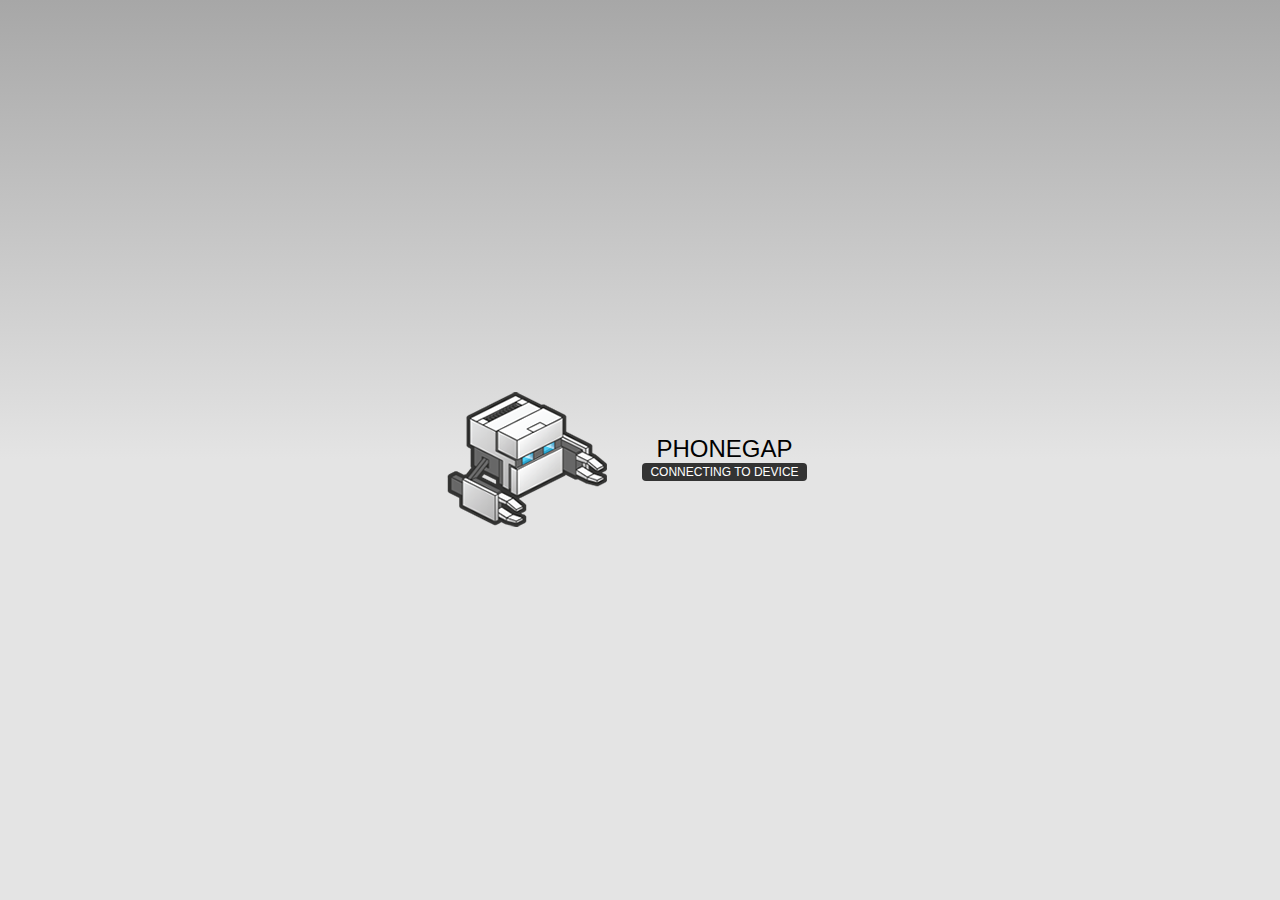
==== www/index.html @ 0f779523 "initial version (phonegap-start version)" ====
<!DOCTYPE html>
<!--
    Licensed to the Apache Software Foundation (ASF) under one
    or more contributor license agreements.  See the NOTICE file
    distributed with this work for additional information
    regarding copyright ownership.  The ASF licenses this file
    to you under the Apache License, Version 2.0 (the
    "License"); you may not use this file except in compliance
    with the License.  You may obtain a copy of the License at

    http://www.apache.org/licenses/LICENSE-2.0

    Unless required by applicable law or agreed to in writing,
    software distributed under the License is distributed on an
    "AS IS" BASIS, WITHOUT WARRANTIES OR CONDITIONS OF ANY
     KIND, either express or implied.  See the License for the
    specific language governing permissions and limitations
    under the License.
-->
<html>
    <head>
        <meta charset="utf-8" />
        <meta name="format-detection" content="telephone=no" />
        <meta name="viewport" content="user-scalable=no, initial-scale=1, maximum-scale=1, minimum-scale=1, width=device-width, height=device-height, target-densitydpi=device-dpi" />
        <link rel="stylesheet" type="text/css" href="css/index.css" />
        <title>Hello World</title>
    </head>
    <body>
        <div class="app">
            <h1>PhoneGap</h1>
            <div id="deviceready" class="blink">
                <p class="event listening">Connecting to Device</p>
                <p class="event received">Device is Ready</p>
            </div>
        </div>
        <script type="text/javascript" src="phonegap.js"></script>
        <script type="text/javascript" src="js/index.js"></script>
        <script type="text/javascript">
            app.initialize();
        </script>
    </body>
</html>
---- www/css/index.css ----
/*
 * Licensed to the Apache Software Foundation (ASF) under one
 * or more contributor license agreements.  See the NOTICE file
 * distributed with this work for additional information
 * regarding copyright ownership.  The ASF licenses this file
 * to you under the Apache License, Version 2.0 (the
 * "License"); you may not use this file except in compliance
 * with the License.  You may obtain a copy of the License at
 *
 * http://www.apache.org/licenses/LICENSE-2.0
 *
 * Unless required by applicable law or agreed to in writing,
 * software distributed under the License is distributed on an
 * "AS IS" BASIS, WITHOUT WARRANTIES OR CONDITIONS OF ANY
 * KIND, either express or implied.  See the License for the
 * specific language governing permissions and limitations
 * under the License.
 */
* {
    -webkit-tap-highlight-color: rgba(0,0,0,0); /* make transparent link selection, adjust last value opacity 0 to 1.0 */
}

body {
    -webkit-touch-callout: none;                /* prevent callout to copy image, etc when tap to hold */
    -webkit-text-size-adjust: none;             /* prevent webkit from resizing text to fit */
    -webkit-user-select: none;                  /* prevent copy paste, to allow, change 'none' to 'text' */
    background-color:#E4E4E4;
    background-image:linear-gradient(top, #A7A7A7 0%, #E4E4E4 51%);
    background-image:-webkit-linear-gradient(top, #A7A7A7 0%, #E4E4E4 51%);
    background-image:-ms-linear-gradient(top, #A7A7A7 0%, #E4E4E4 51%);
    background-image:-webkit-gradient(
        linear,
        left top,
        left bottom,
        color-stop(0, #A7A7A7),
        color-stop(0.51, #E4E4E4)
    );
    background-attachment:fixed;
    font-family:'HelveticaNeue-Light', 'HelveticaNeue', Helvetica, Arial, sans-serif;
    font-size:12px;
    height:100%;
    margin:0px;
    padding:0px;
    text-transform:uppercase;
    width:100%;
}

/* Portrait layout (default) */
.app {
    background:url(../img/logo.png) no-repeat center top; /* 170px x 200px */
    position:absolute;             /* position in the center of the screen */
    left:50%;
    top:50%;
    height:50px;                   /* text area height */
    width:225px;                   /* text area width */
    text-align:center;
    padding:180px 0px 0px 0px;     /* image height is 200px (bottom 20px are overlapped with text) */
    margin:-115px 0px 0px -112px;  /* offset vertical: half of image height and text area height */
                                   /* offset horizontal: half of text area width */
}

/* Landscape layout (with min-width) */
@media screen and (min-aspect-ratio: 1/1) and (min-width:400px) {
    .app {
        background-position:left center;
        padding:75px 0px 75px 170px;  /* padding-top + padding-bottom + text area = image height */
        margin:-90px 0px 0px -198px;  /* offset vertical: half of image height */
                                      /* offset horizontal: half of image width and text area width */
    }
}

h1 {
    font-size:24px;
    font-weight:normal;
    margin:0px;
    overflow:visible;
    padding:0px;
    text-align:center;
}

.event {
    border-radius:4px;
    -webkit-border-radius:4px;
    color:#FFFFFF;
    font-size:12px;
    margin:0px 30px;
    padding:2px 0px;
}

.event.listening {
    background-color:#333333;
    display:block;
}

.event.received {
    background-color:#4B946A;
    display:none;
}

@keyframes fade {
    from { opacity: 1.0; }
    50% { opacity: 0.4; }
    to { opacity: 1.0; }
}
 
@-webkit-keyframes fade {
    from { opacity: 1.0; }
    50% { opacity: 0.4; }
    to { opacity: 1.0; }
}
 
.blink {
    animation:fade 3000ms infinite;
    -webkit-animation:fade 3000ms infinite;
}
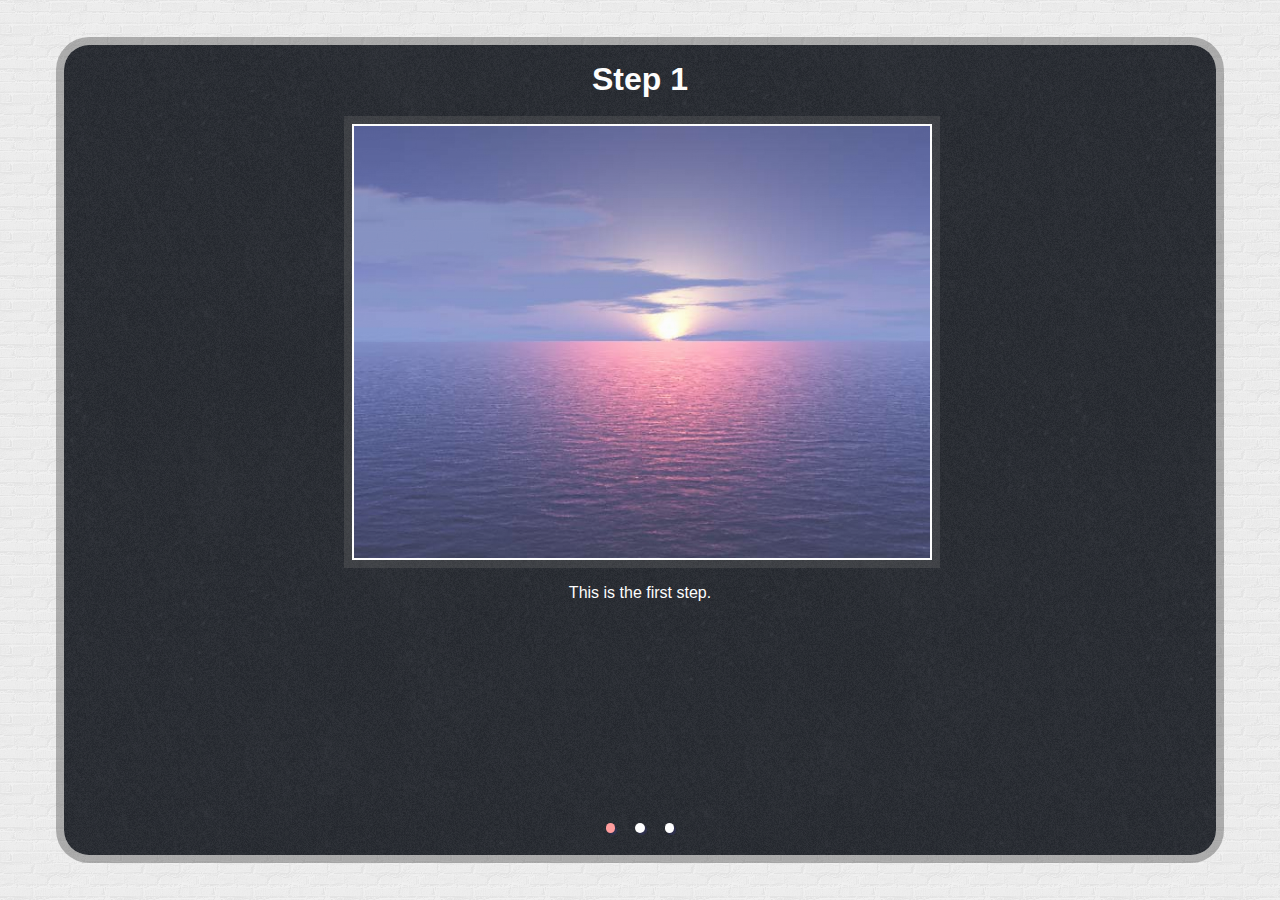
==== commit 04ebfb05: "Add "Guide Page Demo" source code." ====
--- a/www/index.html
+++ b/www/index.html
@@ -1,42 +1,54 @@
 <!DOCTYPE html>
-<!--
-    Licensed to the Apache Software Foundation (ASF) under one
-    or more contributor license agreements.  See the NOTICE file
-    distributed with this work for additional information
-    regarding copyright ownership.  The ASF licenses this file
-    to you under the Apache License, Version 2.0 (the
-    "License"); you may not use this file except in compliance
-    with the License.  You may obtain a copy of the License at
-
-    http://www.apache.org/licenses/LICENSE-2.0
-
-    Unless required by applicable law or agreed to in writing,
-    software distributed under the License is distributed on an
-    "AS IS" BASIS, WITHOUT WARRANTIES OR CONDITIONS OF ANY
-     KIND, either express or implied.  See the License for the
-    specific language governing permissions and limitations
-    under the License.
--->
 <html>
     <head>
         <meta charset="utf-8" />
         <meta name="format-detection" content="telephone=no" />
         <meta name="viewport" content="user-scalable=no, initial-scale=1, maximum-scale=1, minimum-scale=1, width=device-width, height=device-height, target-densitydpi=device-dpi" />
-        <link rel="stylesheet" type="text/css" href="css/index.css" />
-        <title>Hello World</title>
+        <link rel="stylesheet" href="css/index.min.css" />
+        <title>Guide Page</title>
     </head>
     <body>
-        <div class="app">
-            <h1>PhoneGap</h1>
-            <div id="deviceready" class="blink">
-                <p class="event listening">Connecting to Device</p>
-                <p class="event received">Device is Ready</p>
+        <div class="page page-guide" id = "page1">
+            <h1>Step 1</h1>
+            <div class = "imgContainer">
+                <img src = "imgs/jpg/step1.jpg" />
+            </div>
+            <div class = "textContainer">
+                This is the first step.
             </div>
         </div>
+
+        <div class="page page-guide" id = "page2">
+            <h1>Step 2</h1>
+            <div class = "imgContainer">
+                <img src = "imgs/jpg/step2.jpg" />
+            </div>
+            <div class = "textContainer">
+                This is the second step.
+            </div>
+        </div>
+
+        <div class="page page-guide" id = "page3">
+            <h1>Step 3</h1>
+            <div class = "imgContainer">
+                <img src = "imgs/jpg/step3.jpg" />
+            </div>
+            <div class = "textContainer">
+                This is the third step.
+            </div>
+            <div class = "btnContainer-guide">
+                <input type = "button" value = "OK" class = "btn" id = "guideOKBtn" />
+                <input type = "button" value = "Don't Show Again" class = "btn" id = "guideNotShowBtn" />
+            </div>
+        </div>
+
+        <div class="list">
+            <!-- <span class="list--circle list--circle-current"></span>
+            <span class="list--circle"></span>
+            <span class="list--circle"></span> -->
+        </div>
         <script type="text/javascript" src="phonegap.js"></script>
-        <script type="text/javascript" src="js/index.js"></script>
-        <script type="text/javascript">
-            app.initialize();
-        </script>
+        <script src="js/vendor/head.min.js"></script>
+        <script src="js/index.min.js"></script>
     </body>
 </html>
--- a/www/css/index.min.css
+++ b/www/css/index.min.css
@@ -0,0 +1 @@
+/*! normalize.css v2.1.3 | MIT License | git.io/normalize */article,aside,details,figcaption,figure,footer,header,hgroup,main,nav,section,summary{display:block}audio,canvas,video{display:inline-block}audio:not([controls]){display:none;height:0}[hidden],template{display:none}html{font-family:sans-serif;-ms-text-size-adjust:100%;-webkit-text-size-adjust:100%}body{margin:0}a{background:transparent}a:focus{outline:thin dotted}a:active,a:hover{outline:0}h1{font-size:2em;margin:.67em 0}abbr[title]{border-bottom:1px dotted}b,strong{font-weight:700}dfn{font-style:italic}hr{-moz-box-sizing:content-box;box-sizing:content-box;height:0}mark{background:#ff0;color:#000}code,kbd,pre,samp{font-family:monospace,serif;font-size:1em}pre{white-space:pre-wrap}q{quotes:"\201C" "\201D" "\2018" "\2019"}small{font-size:80%}sub,sup{font-size:75%;line-height:0;position:relative;vertical-align:baseline}sup{top:-.5em}sub{bottom:-.25em}img{border:0}svg:not(:root){overflow:hidden}figure{margin:0}fieldset{border:1px solid silver;margin:0 2px;padding:.35em .625em .75em}legend{border:0;padding:0}button,input,select,textarea{font-family:inherit;font-size:100%;margin:0}button,input{line-height:normal}button,select{text-transform:none}button,html input[type=button],input[type=reset],input[type=submit]{-webkit-appearance:button;cursor:pointer}button[disabled],html input[disabled]{cursor:default}input[type=checkbox],input[type=radio]{box-sizing:border-box;padding:0}input[type=search]{-webkit-appearance:textfield;-moz-box-sizing:content-box;-webkit-box-sizing:content-box;box-sizing:content-box}input[type=search]::-webkit-search-cancel-button,input[type=search]::-webkit-search-decoration{-webkit-appearance:none}button::-moz-focus-inner,input::-moz-focus-inner{border:0;padding:0}textarea{overflow:auto;vertical-align:top}table{border-collapse:collapse;border-spacing:0}html,body{margin:0;padding:0;width:100%;height:100%;background-image:url(../imgs/png/brickwall.png);overflow:hidden;font-size:100%}h1{margin:0;padding:.5em 0}img{max-width:100%}input{}.page{text-align:center}.page-guide{height:90%;width:90%;position:absolute;top:5%;left:-95%;opacity:.9;border-radius:25px;box-shadow:0 0 0 8px rgba(0,0,0,.3);background-image:url(../imgs/png/blackmamba.png)}.page#page1{left:5%}@media only screen and (-webkit-min-device-pixel-ratio:2) and (orientation:landscape),only screen and (max-device-width:480px) and (orientation:landscape),only screen and (min-device-width:481px) and (max-device-width:1024px) and (orientation:landscape),only screen and (-webkit-device-pixel-ratio:1.5) and (orientation:landscape){.page-guide{height:500px}}.list{position:absolute;bottom:7%;width:50%;left:25%;text-align:center}.list>span{margin:0 10px;background-color:#FFF;display:inline-block;width:.6em;height:.6em;border-radius:.5em;box-shadow:2px 2px rgba(51,51,102,.5)}.list>span.list--circle-current{background-color:#FF9D9D}@media only screen and (-webkit-min-device-pixel-ratio:2) and (orientation:portrait),only screen and (max-device-width:480px) and (orientation:portrait),only screen and (min-device-width:481px) and (max-device-width:1024px) and (orientation:portrait),only screen and (-webkit-device-pixel-ratio:1.5) and (orientation:portrait){.list>span{margin:0 20px;width:1em;height:1em}}@media only screen and (-webkit-min-device-pixel-ratio:2) and (orientation:landscape),only screen and (max-device-width:480px) and (orientation:landscape),only screen and (min-device-width:481px) and (max-device-width:1024px) and (orientation:landscape),only screen and (-webkit-device-pixel-ratio:1.5) and (orientation:landscape){.list{top:490px}}.btn{border-radius:.5em;box-shadow:0 1px 2px rgba(0,0,0,.2);padding:.2em 1em;border:1px solid #b7b7b7;background-color:#FFF;margin:5px}.btn:hover{background-color:#fff;background:-webkit-gradient(linear,0 0,0 100%,from(#fff),to(#dcdcdc));background:-webkit-linear-gradient(top,#fff,#dcdcdc);background:-moz-linear-gradient(top,#fff,#dcdcdc);background:-ms-linear-gradient(top,#fff,#dcdcdc);background:-o-linear-gradient(top,#fff,#dcdcdc);color:#000}@media only screen and (-webkit-min-device-pixel-ratio:2) and (orientation:portrait),only screen and (max-device-width:480px) and (orientation:portrait),only screen and (min-device-width:481px) and (max-device-width:1024px) and (orientation:portrait),only screen and (-webkit-device-pixel-ratio:1.5) and (orientation:portrait){.btn{padding:.5em 1.2em;margin:20px}}@media only screen and (-webkit-min-device-pixel-ratio:2) and (orientation:landscape),only screen and (max-device-width:480px) and (orientation:landscape),only screen and (min-device-width:481px) and (max-device-width:1024px) and (orientation:landscape),only screen and (-webkit-device-pixel-ratio:1.5) and (orientation:landscape){.btn{padding:.5em 1.2em;margin:10px;margin-top:0}}.contentContainer{height:90%;width:90%;position:absolute;top:5%;left:5%;opacity:.9;border-radius:25px;box-shadow:0 0 0 8px rgba(0,0,0,.3);background-image:url(../imgs/png/blackmamba.png)}.contentContainer>form{position:relative;margin:0 auto;width:80%}.contentContainer>form>p{position:relative;width:100%}.contentContainer>form>p>input{width:100%;padding:11px 18px 11px 45px;border:0;box-shadow:inset 0 0 5px rgba(0,0,0,.1),inset 0 3px 2px rgba(0,0,0,.1);border-radius:3px;background:#f9f9f9;color:#777;-webkit-box-sizing:border-box;-moz-box-sizing:border-box;box-sizing:border-box}.contentContainer>form>p>span{left:0;top:0;position:absolute;height:36px;width:36px;border-right:1px solid rgba(0,0,0,.1);box-shadow:1px 0 0 rgba(255,255,255,.7);text-align:center;line-height:42px;-webkit-transition:all .3s ease-out;-moz-transition:all .3s ease-out;-ms-transition:all .3s ease-out;-o-transition:all .3s ease-out;transition:all .3s ease-out;pointer-events:none}@media only screen and (-webkit-min-device-pixel-ratio:2) and (orientation:portrait),only screen and (max-device-width:480px) and (orientation:portrait),only screen and (min-device-width:481px) and (max-device-width:1024px) and (orientation:portrait),only screen and (-webkit-device-pixel-ratio:1.5) and (orientation:portrait){.contentContainer>form>p{margin-bottom:50px}.contentContainer>form>p>input{width:100%;padding:25px 36px 25px 120px;border-radius:20px}.contentContainer>form>p>span{height:90px;width:90px;line-height:110px}}@media only screen and (-webkit-min-device-pixel-ratio:2) and (orientation:landscape),only screen and (max-device-width:480px) and (orientation:landscape),only screen and (min-device-width:481px) and (max-device-width:1024px) and (orientation:landscape),only screen and (-webkit-device-pixel-ratio:1.5) and (orientation:landscape){.contentContainer>form>p{margin-bottom:50px}.contentContainer>form>p>input{width:100%;padding:20px 36px 20px 100px;border-radius:20px}.contentContainer>form>p>span{height:70px;width:70px;line-height:80px}}@font-face{font-family:icomoon;src:url(../icons/icomoon.eot);src:url(../icons/icomoon.eot?#iefix) format("embedded-opentype"),url(../icons/icomoon.woff) format("woff"),url(../icons/icomoon.ttf) format("truetype"),url(../icons/icomoon.svg#icomoon) format("svg");font-weight:400;font-style:normal}.icon-user,.icon-unlocked,.icon-lock,.icon-lock-2,.icon-help,.icon-info{font-family:icomoon;speak:none;font-style:normal;font-weight:400;font-variant:normal;text-transform:none;line-height:1;-webkit-font-smoothing:antialiased}.icon-user:before{content:"\e000"}.icon-unlocked:before{content:"\e002"}.icon-lock:before{content:"\e001"}.icon-lock-2:before{content:"\e003"}.icon-help:before{content:"\e006"}.icon-info:before{content:"\e007"}.info{position:absolute;right:1.5em;top:94%}.info>a{color:#FFF;text-decoration:none}.info>a:hover{box-shadow:0 1px 2px rgba(0,0,0,.2);color:#FFC8C8}@media only screen and (max-height:520px){.info{top:90%}}@media only screen and (-webkit-min-device-pixel-ratio:2) and (orientation:portrait),only screen and (max-device-width:480px) and (orientation:portrait),only screen and (min-device-width:481px) and (max-device-width:1024px) and (orientation:portrait),only screen and (-webkit-device-pixel-ratio:1.5) and (orientation:portrait){.info{position:absolute;right:2.5em;top:92%}}@media only screen and (-webkit-min-device-pixel-ratio:2) and (orientation:landscape),only screen and (max-device-width:480px) and (orientation:landscape),only screen and (min-device-width:481px) and (max-device-width:1024px) and (orientation:landscape),only screen and (-webkit-device-pixel-ratio:1.5) and (orientation:landscape){.info{position:absolute;right:2.5em;top:85%}}.imgContainer{position:relative;margin:10px auto;width:50%}.imgContainer>img{border:2px solid #FFF;box-shadow:0 0 0 8px rgba(100,100,100,.3)}@media only screen and (max-width:768px){.imgContainer{margin:10px auto;width:80%}}@media only screen and (min-width:768px) and (max-height:780px){.imgContainer{width:320px}}@media only screen and (max-width:768px) and (min-height:320px) and (max-height:600px){.imgContainer{width:160px}}@media only screen and (-webkit-min-device-pixel-ratio:2) and (orientation:portrait),only screen and (max-device-width:480px) and (orientation:portrait),only screen and (min-device-width:481px) and (max-device-width:1024px) and (orientation:portrait),only screen and (-webkit-device-pixel-ratio:1.5) and (orientation:portrait){.imgContainer{width:100%}}@media only screen and (-webkit-min-device-pixel-ratio:2) and (orientation:landscape),only screen and (max-device-width:480px) and (orientation:landscape),only screen and (min-device-width:481px) and (max-device-width:1024px) and (orientation:landscape),only screen and (-webkit-device-pixel-ratio:1.5) and (orientation:landscape){.imgContainer{width:30%;float:left;margin-left:10%}}.textContainer{margin:0 auto;margin-top:20px;width:40%}@media only screen and (max-width:768px){.textContainer{width:80%}}@media only screen and (-webkit-min-device-pixel-ratio:2) and (orientation:portrait),only screen and (max-device-width:480px) and (orientation:portrait),only screen and (min-device-width:481px) and (max-device-width:1024px) and (orientation:portrait),only screen and (-webkit-device-pixel-ratio:1.5) and (orientation:portrait){.textContainer{width:75%}}@media only screen and (-webkit-min-device-pixel-ratio:2) and (orientation:landscape),only screen and (max-device-width:480px) and (orientation:landscape),only screen and (min-device-width:481px) and (max-device-width:1024px) and (orientation:landscape),only screen and (-webkit-device-pixel-ratio:1.5) and (orientation:landscape){.textContainer{width:50%;float:right;text-align:left;margin-right:5%}}.btnContainer-guide{position:absolute;bottom:7%;margin:0 auto;width:100%}@media only screen and (-webkit-min-device-pixel-ratio:2) and (orientation:landscape),only screen and (max-device-width:480px) and (orientation:landscape),only screen and (min-device-width:481px) and (max-device-width:1024px) and (orientation:landscape),only screen and (-webkit-device-pixel-ratio:1.5) and (orientation:landscape){.btnContainer-guide{top:370px}}h1{color:#FFF;font-family:"trebuchet MS","Lucida sans",Arial;font-size:2em}@media only screen and (-webkit-min-device-pixel-ratio:2) and (orientation:portrait),only screen and (max-device-width:480px) and (orientation:portrait),only screen and (min-device-width:481px) and (max-device-width:1024px) and (orientation:portrait),only screen and (-webkit-device-pixel-ratio:1.5) and (orientation:portrait){h1{font-size:5em}}@media only screen and (-webkit-min-device-pixel-ratio:2) and (orientation:landscape),only screen and (max-device-width:480px) and (orientation:landscape),only screen and (min-device-width:481px) and (max-device-width:1024px) and (orientation:landscape),only screen and (-webkit-device-pixel-ratio:1.5) and (orientation:landscape){h1{font-size:3em}}input{font-family:"trebuchet MS","Lucida sans",Arial;font-size:.8em}.page-guide{color:#FFF}.page-guide>h1{color:#FFF}.btn{color:#3E3E3E;text-shadow:0 1px 1px rgba(0,0,0,.3);font-size:1em;font-family:"trebuchet MS","Lucida sans",Arial}@media only screen and (-webkit-min-device-pixel-ratio:2) and (orientation:portrait),only screen and (max-device-width:480px) and (orientation:portrait),only screen and (min-device-width:481px) and (max-device-width:1024px) and (orientation:portrait),only screen and (-webkit-device-pixel-ratio:1.5) and (orientation:portrait){.btn{font-size:3em}}@media only screen and (-webkit-min-device-pixel-ratio:2) and (orientation:landscape),only screen and (max-device-width:480px) and (orientation:landscape),only screen and (min-device-width:481px) and (max-device-width:1024px) and (orientation:landscape),only screen and (-webkit-device-pixel-ratio:1.5) and (orientation:landscape){.btn{font-size:2em}}.icon-help{font-size:1.5em}@media only screen and (-webkit-min-device-pixel-ratio:2) and (orientation:portrait),only screen and (max-device-width:480px) and (orientation:portrait),only screen and (min-device-width:481px) and (max-device-width:1024px) and (orientation:portrait),only screen and (-webkit-device-pixel-ratio:1.5) and (orientation:portrait){.icon-user,.icon-unlocked,.icon-lock,.icon-lock-2,.icon-help,.icon-info{font-size:3em}.icon-help{font-size:3.9em}}@media only screen and (-webkit-min-device-pixel-ratio:2) and (orientation:landscape),only screen and (max-device-width:480px) and (orientation:landscape),only screen and (min-device-width:481px) and (max-device-width:1024px) and (orientation:landscape),only screen and (-webkit-device-pixel-ratio:1.5) and (orientation:landscape){.icon-user,.icon-unlocked,.icon-lock,.icon-lock-2,.icon-help,.icon-info{font-size:2em}.icon-help{font-size:3em}}.contentContainer>form>p>input{font-family:Lato,Calibri,Arial,sans-serif;font-size:1em;font-weight:400;text-shadow:0 1px 0 rgba(255,255,255,.8)}.contentContainer>form>p>input:hover+span{color:#D00}.contentContainer>form>p>input:focus+span{color:#6C0000}.contentContainer>form>p>span{color:#777}@media only screen and (-webkit-min-device-pixel-ratio:2) and (orientation:portrait),only screen and (max-device-width:480px) and (orientation:portrait),only screen and (min-device-width:481px) and (max-device-width:1024px) and (orientation:portrait),only screen and (-webkit-device-pixel-ratio:1.5) and (orientation:portrait){.contentContainer>form>p>input{font-size:3em}}@media only screen and (-webkit-min-device-pixel-ratio:2) and (orientation:landscape),only screen and (max-device-width:480px) and (orientation:landscape),only screen and (min-device-width:481px) and (max-device-width:1024px) and (orientation:landscape),only screen and (-webkit-device-pixel-ratio:1.5) and (orientation:landscape){.contentContainer>form>p>input{font-size:2em}}.textContainer{color:#FFF;font-family:"trebuchet MS","Lucida sans",Arial;font-size:1em;font-weight:400}@media only screen and (-webkit-min-device-pixel-ratio:2) and (orientation:portrait),only screen and (max-device-width:480px) and (orientation:portrait),only screen and (min-device-width:481px) and (max-device-width:1024px) and (orientation:portrait),only screen and (-webkit-device-pixel-ratio:1.5) and (orientation:portrait){.textContainer{font-size:3em}}@media only screen and (-webkit-min-device-pixel-ratio:2) and (orientation:landscape),only screen and (max-device-width:480px) and (orientation:landscape),only screen and (min-device-width:481px) and (max-device-width:1024px) and (orientation:landscape),only screen and (-webkit-device-pixel-ratio:1.5) and (orientation:landscape){.textContainer{font-size:2em}}